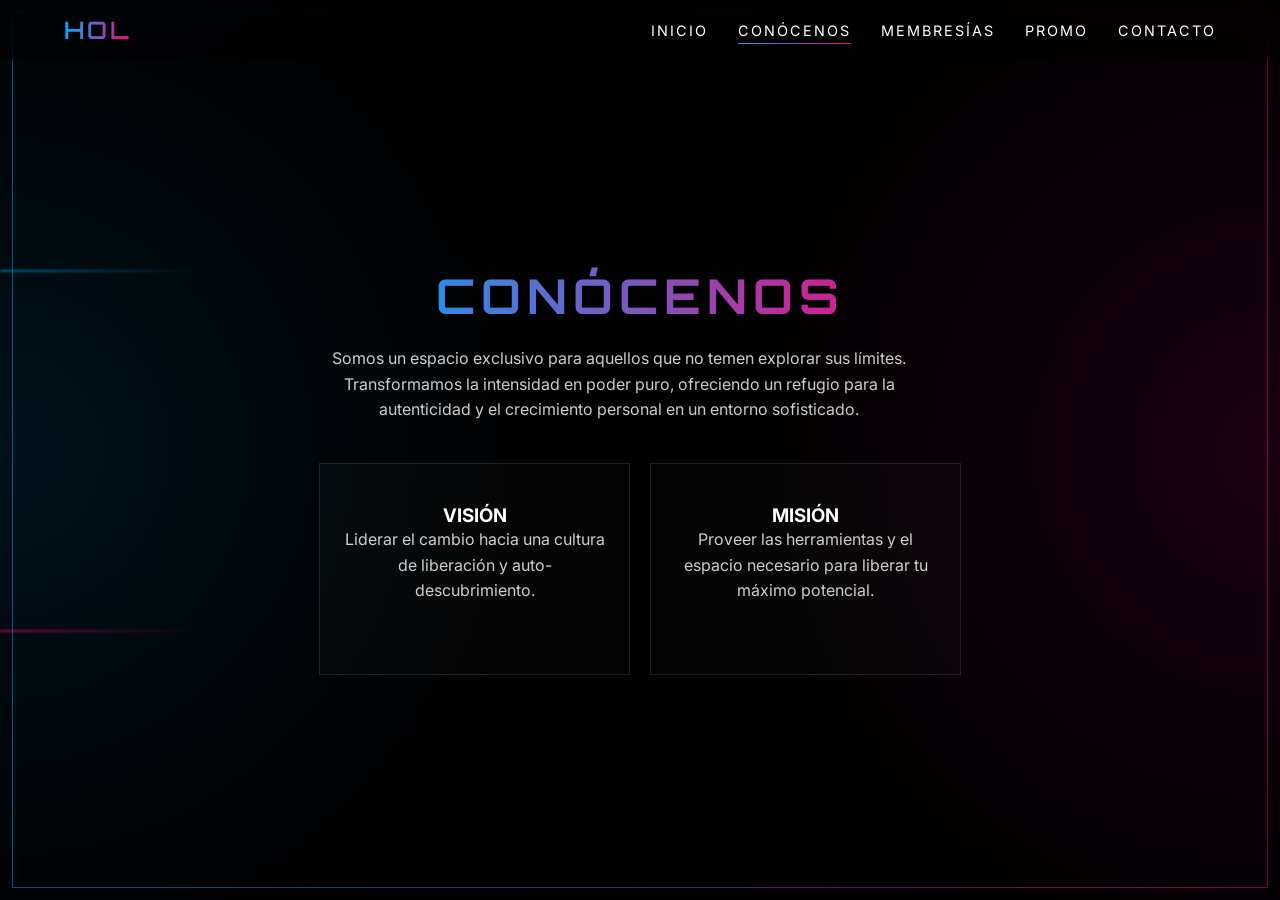
==== HOL/conocenos.html @ ff88140e "Add files via upload" ====
<!DOCTYPE html>
<html lang="es">
<head>
  <meta charset="UTF-8">
  <meta name="viewport" content="width=device-width, initial-scale=1.0">
  <title>HOL | Conócenos</title>
  <link href="https://fonts.googleapis.com/css2?family=Orbitron:wght@400;600&family=Inter:wght@300;400;600&display=swap" rel="stylesheet">
  <link rel="stylesheet" href="style.css">
</head>
<body>

  <div class="frame"></div>
  <div class="comet blue"></div>
  <div class="comet magenta"></div>

  <nav class="nav">
    <a href="index.html" class="logo">HOL</a>
    <div class="menu-toggle" onclick="toggleMenu()">☰</div>
    <div class="menu" id="menu">
      <a href="index.html">INICIO</a>
      <a href="conocenos.html" class="active">CONÓCENOS</a>
      <a href="membresias.html">MEMBRESÍAS</a>
      <a href="promociones.html">PROMO</a>
      <a href="contacto.html">CONTACTO</a>
    </div>
  </nav>

  <main class="container">
    <section>
      <h2>CONÓCENOS</h2>
      <p>Somos un espacio exclusivo para aquellos que no temen explorar sus límites. Transformamos la intensidad en poder puro, ofreciendo un refugio para la autenticidad y el crecimiento personal en un entorno sofisticado.</p>
      <div class="grid">
        <div class="card">
          <h3>VISIÓN</h3>
          <p>Liderar el cambio hacia una cultura de liberación y auto-descubrimiento.</p>
        </div>
        <div class="card">
          <h3>MISIÓN</h3>
          <p>Proveer las herramientas y el espacio necesario para liberar tu máximo potencial.</p>
        </div>
      </div>
    </section>
  </main>

  <script src="script.js"></script>
</body>
</html>
---- HOL/style.css ----
:root {
  --blue: #00aaff;
  --magenta: #ff007a;
  --white: #fff;
  --bg-dark: #000;
  --bg-overlay: rgba(0, 0, 0, 0.4);
}

* {
  margin: 0;
  padding: 0;
  box-sizing: border-box;
}

body {
  font-family: 'Inter', sans-serif;
  background: var(--bg-dark);
  color: var(--white);
  min-height: 100vh;
  position: relative;
  overflow-x: hidden;
}

/* Background Effects */
body::before {
  content: "";
  position: fixed;
  inset: 0;
  background: 
    radial-gradient(circle at left, #00111a, transparent 40%),
    radial-gradient(circle at right, #1a0012, transparent 40%);
  z-index: -2;
}

.comet {
  position: fixed;
  width: 200px;
  height: 2px;
  opacity: 0.6;
  filter: blur(1px);
  animation: moveComet 6s linear infinite;
  z-index: -1;
}

.comet.blue {
  background: linear-gradient(90deg, var(--blue), transparent);
  top: 30%;
}

.comet.magenta {
  background: linear-gradient(90deg, var(--magenta), transparent);
  top: 70%;
  animation-delay: 3s;
}

@keyframes moveComet {
  from { transform: translateX(-200px); }
  to { transform: translateX(120vw); }
}

.frame {
  position: fixed;
  inset: 12px;
  border: 1px solid;
  border-image: linear-gradient(90deg, var(--blue), var(--magenta)) 1;
  opacity: 0.5;
  pointer-events: none;
  z-index: 5;
}

/* Navigation */
.nav {
  position: fixed;
  top: 0;
  width: 100%;
  padding: 15px 5%;
  display: flex;
  justify-content: space-between;
  align-items: center;
  backdrop-filter: blur(10px);
  background: var(--bg-overlay);
  z-index: 100;
}

.logo {
  font-family: 'Orbitron';
  font-size: 1.5rem;
  font-weight: 600;
  letter-spacing: 3px;
  background: linear-gradient(90deg, var(--blue), var(--magenta));
  -webkit-background-clip: text;
  -webkit-text-fill-color: transparent;
  animation: glow 3s ease-in-out infinite alternate;
  text-decoration: none;
}

@keyframes glow {
  from { text-shadow: 0 0 5px rgba(0, 170, 255, 0.2); }
  to { text-shadow: 0 0 20px rgba(255, 0, 122, 0.6); }
}

.menu-toggle {
  display: none;
  cursor: pointer;
  font-size: 24px;
}

.menu {
  display: flex;
  gap: 30px;
}

.menu a {
  text-decoration: none;
  color: var(--white);
  font-size: 0.9rem;
  letter-spacing: 2px;
  text-transform: uppercase;
  position: relative;
  transition: 0.3s;
}

.menu a::after {
  content: "";
  position: absolute;
  width: 0;
  height: 1px;
  bottom: -5px;
  left: 0;
  background: linear-gradient(90deg, var(--blue), var(--magenta));
  transition: 0.3s;
}

.menu a:hover::after, .menu a.active::after {
  width: 100%;
}

/* Base Layout */
.container {
  max-width: 1200px;
  margin: 0 auto;
  padding: 100px 20px 60px;
  min-height: 100vh;
  display: flex;
  flex-direction: column;
  justify-content: center;
  align-items: center;
  text-align: center;
}

h1, h2 {
  font-family: 'Orbitron';
  letter-spacing: 6px;
  background: linear-gradient(90deg, var(--blue), var(--magenta));
  -webkit-background-clip: text;
  -webkit-text-fill-color: transparent;
  margin-bottom: 20px;
}

h1 { font-size: clamp(3rem, 10vw, 7rem); }
h2 { font-size: clamp(2rem, 5vw, 3rem); }

p {
  max-width: 600px;
  line-height: 1.6;
  opacity: 0.8;
  margin-bottom: 30px;
}

/* CTA */
.cta {
  display: inline-block;
  padding: 15px 40px;
  text-decoration: none;
  color: var(--white);
  font-family: 'Orbitron';
  letter-spacing: 2px;
  border: 1px solid;
  border-image: linear-gradient(90deg, var(--blue), var(--magenta)) 1;
  background: transparent;
  transition: 0.3s;
  cursor: pointer;
}

.cta:hover {
  background: rgba(255, 255, 255, 0.05);
  box-shadow: 0 0 20px rgba(0, 170, 255, 0.3);
  transform: translateY(-2px);
}

/* Cards & Grid */
.grid {
  display: grid;
  grid-template-columns: repeat(auto-fit, minmax(250px, 1fr));
  gap: 20px;
  width: 100%;
  margin-top: 40px;
}

.card {
  background: rgba(255, 255, 255, 0.02);
  padding: 40px 20px;
  border: 1px solid rgba(255, 255, 255, 0.1);
  transition: 0.4s cubic-bezier(0.175, 0.885, 0.32, 1.275);
}

.card:hover {
  transform: translateY(-10px);
  border-color: var(--magenta);
  box-shadow: 0 10px 30px rgba(255, 0, 122, 0.2);
}

/* Form Styles */
form {
  width: 100%;
  max-width: 500px;
  display: flex;
  flex-direction: column;
  gap: 15px;
}

input, textarea {
  background: rgba(255, 255, 255, 0.05);
  border: 1px solid rgba(255, 255, 255, 0.1);
  padding: 12px;
  color: var(--white);
  font-family: 'Inter', sans-serif;
  transition: 0.3s;
}

input:focus, textarea:focus {
  outline: none;
  border-color: var(--blue);
  background: rgba(255, 255, 255, 0.1);
}

textarea { min-height: 120px; }

/* Footer */
footer {
  margin-top: auto;
  padding: 30px;
  opacity: 0.5;
  font-size: 0.8rem;
  letter-spacing: 2px;
}

/* Responsiveness */
@media (max-width: 768px) {
  .menu-toggle { display: block; }
  .menu {
    position: fixed;
    top: 60px;
    left: 0;
    width: 100%;
    height: 0;
    flex-direction: column;
    background: rgba(0, 0, 0, 0.95);
    overflow: hidden;
    transition: 0.4s;
    justify-content: center;
    align-items: center;
    padding: 0;
  }
  .menu.active {
    height: 100vh;
    padding: 40px 0;
  }
}
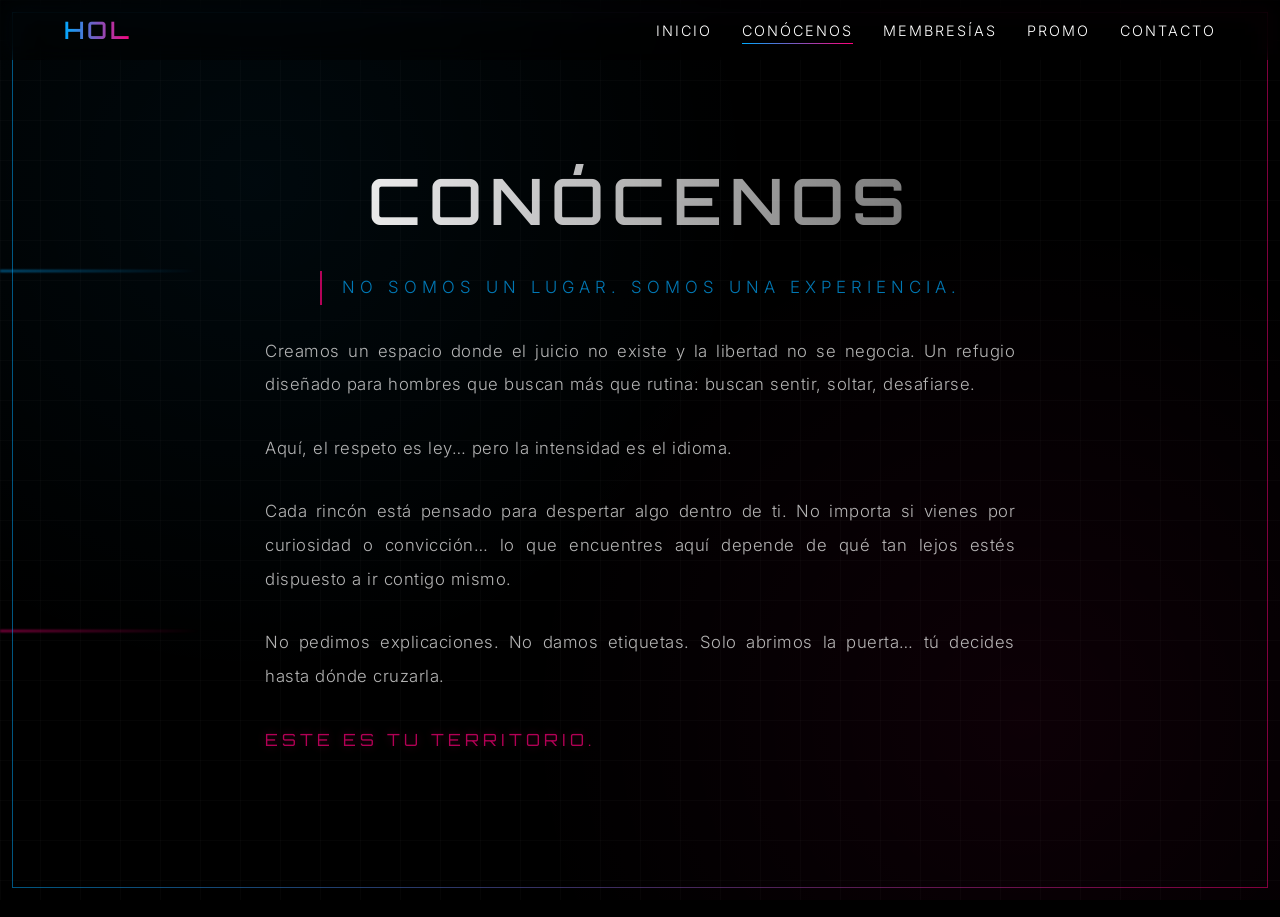
==== commit b26f9231: "Add files via upload" ====
--- a/HOL/conocenos.html
+++ b/HOL/conocenos.html
@@ -1,47 +1,57 @@
-<!DOCTYPE html>
-<html lang="es">
-<head>
-  <meta charset="UTF-8">
-  <meta name="viewport" content="width=device-width, initial-scale=1.0">
-  <title>HOL | Conócenos</title>
-  <link href="https://fonts.googleapis.com/css2?family=Orbitron:wght@400;600&family=Inter:wght@300;400;600&display=swap" rel="stylesheet">
-  <link rel="stylesheet" href="style.css">
-</head>
-<body>
-
-  <div class="frame"></div>
-  <div class="comet blue"></div>
-  <div class="comet magenta"></div>
-
-  <nav class="nav">
-    <a href="index.html" class="logo">HOL</a>
-    <div class="menu-toggle" onclick="toggleMenu()">☰</div>
-    <div class="menu" id="menu">
-      <a href="index.html">INICIO</a>
-      <a href="conocenos.html" class="active">CONÓCENOS</a>
-      <a href="membresias.html">MEMBRESÍAS</a>
-      <a href="promociones.html">PROMO</a>
-      <a href="contacto.html">CONTACTO</a>
-    </div>
-  </nav>
-
-  <main class="container">
-    <section>
-      <h2>CONÓCENOS</h2>
-      <p>Somos un espacio exclusivo para aquellos que no temen explorar sus límites. Transformamos la intensidad en poder puro, ofreciendo un refugio para la autenticidad y el crecimiento personal en un entorno sofisticado.</p>
-      <div class="grid">
-        <div class="card">
-          <h3>VISIÓN</h3>
-          <p>Liderar el cambio hacia una cultura de liberación y auto-descubrimiento.</p>
-        </div>
-        <div class="card">
-          <h3>MISIÓN</h3>
-          <p>Proveer las herramientas y el espacio necesario para liberar tu máximo potencial.</p>
-        </div>
-      </div>
-    </section>
-  </main>
-
-  <script src="script.js"></script>
-</body>
-</html>
+<!DOCTYPE html>
+<html lang="es">
+<head>
+  <meta charset="UTF-8">
+  <meta name="viewport" content="width=device-width, initial-scale=1.0">
+  <title>HOL | Conócenos</title>
+  <link href="https://fonts.googleapis.com/css2?family=Orbitron:wght@400;600&family=Inter:wght@300;400;600&display=swap" rel="stylesheet">
+  <link rel="stylesheet" href="style.css">
+</head>
+<body>
+
+  <div class="frame"></div>
+  <div class="comet blue"></div>
+  <div class="comet magenta"></div>
+
+  <nav class="nav">
+    <a href="index.html" class="logo">HOL</a>
+    <div class="menu-toggle" onclick="toggleMenu()">☰</div>
+    <div class="menu" id="menu">
+      <a href="index.html">INICIO</a>
+      <a href="conocenos.html" class="active">CONÓCENOS</a>
+      <a href="membresias.html">MEMBRESÍAS</a>
+      <a href="promociones.html">PROMO</a>
+      <a href="contacto.html">CONTACTO</a>
+    </div>
+  </nav>
+
+  <main class="container">
+    <section class="reveal">
+      <h2>CONÓCENOS</h2>
+      <div class="hero-content">
+        <p class="subtitle">No somos un lugar. Somos una experiencia.</p>
+        <p>Creamos un espacio donde el juicio no existe y la libertad no se negocia. Un refugio diseñado para hombres que buscan más que rutina: buscan sentir, soltar, desafiarse.</p>
+        <p>Aquí, el respeto es ley… pero la intensidad es el idioma.</p>
+        <p>Cada rincón está pensado para despertar algo dentro de ti. No importa si vienes por curiosidad o convicción… lo que encuentres aquí depende de qué tan lejos estés dispuesto a ir contigo mismo.</p>
+        <p>No pedimos explicaciones. No damos etiquetas. Solo abrimos la puerta… tú decides hasta dónde cruzarla.</p>
+        <p class="accent-text">Este es tu territorio.</p>
+      </div>
+    </section>
+  </main>
+
+  <script>
+    function toggleMenu() { document.getElementById('menu').classList.toggle('active'); }
+    document.querySelectorAll('.menu a').forEach(link => {
+      link.addEventListener('click', () => { document.getElementById('menu').classList.remove('active'); });
+    });
+    const revealObserver = new IntersectionObserver((entries) => {
+      entries.forEach(entry => { if (entry.isIntersecting) entry.target.classList.add('visible'); });
+    }, { threshold: 0.1 });
+    document.querySelectorAll('.reveal, .card').forEach(el => {
+      el.classList.add('reveal');
+      revealObserver.observe(el);
+    });
+    window.addEventListener('load', () => { document.body.classList.add('loaded'); });
+  </script>
+</body>
+</html>
--- a/HOL/style.css
+++ b/HOL/style.css
@@ -19,6 +19,8 @@
   min-height: 100vh;
   position: relative;
   overflow-x: hidden;
+  font-weight: 300; /* Lighter weight for sophistication */
+  letter-spacing: 0.5px;
 }
 
 /* Background Effects */
@@ -27,8 +29,11 @@
   position: fixed;
   inset: 0;
   background: 
-    radial-gradient(circle at left, #00111a, transparent 40%),
-    radial-gradient(circle at right, #1a0012, transparent 40%);
+    radial-gradient(circle at 20% 20%, rgba(0, 170, 255, 0.05), transparent 40%),
+    radial-gradient(circle at 80% 80%, rgba(255, 0, 122, 0.05), transparent 40%),
+    linear-gradient(rgba(255, 255, 255, 0.02) 1px, transparent 1px),
+    linear-gradient(90deg, rgba(255, 255, 255, 0.02) 1px, transparent 1px);
+  background-size: 100% 100%, 100% 100%, 40px 40px, 40px 40px;
   z-index: -2;
 }
 
@@ -137,9 +142,9 @@
 
 /* Base Layout */
 .container {
-  max-width: 1200px;
+  max-width: 1400px;
   margin: 0 auto;
-  padding: 100px 20px 60px;
+  padding: 160px 5% 100px;
   min-height: 100vh;
   display: flex;
   flex-direction: column;
@@ -150,15 +155,34 @@
 
 h1, h2 {
   font-family: 'Orbitron';
-  letter-spacing: 6px;
-  background: linear-gradient(90deg, var(--blue), var(--magenta));
+  letter-spacing: 12px;
+  font-weight: 600;
+  text-transform: uppercase;
+  background: linear-gradient(90deg, var(--white), rgba(255, 255, 255, 0.4));
   -webkit-background-clip: text;
   -webkit-text-fill-color: transparent;
-  margin-bottom: 20px;
-}
-
-h1 { font-size: clamp(3rem, 10vw, 7rem); }
-h2 { font-size: clamp(2rem, 5vw, 3rem); }
+  margin-bottom: 30px;
+}
+
+h1 { 
+  font-size: clamp(3.5rem, 12vw, 8.5rem); 
+  line-height: 1;
+}
+
+h2 { 
+  font-size: clamp(2rem, 6vw, 4rem); 
+  letter-spacing: 8px;
+}
+
+/* Background grid animation */
+@keyframes gridMove {
+  0% { background-position: 0 0; }
+  100% { background-position: 40px 40px; }
+}
+
+body::before {
+  animation: gridMove 20s linear infinite;
+}
 
 p {
   max-width: 600px;
@@ -191,23 +215,54 @@
 /* Cards & Grid */
 .grid {
   display: grid;
-  grid-template-columns: repeat(auto-fit, minmax(250px, 1fr));
-  gap: 20px;
+  grid-template-columns: repeat(auto-fit, minmax(280px, 1fr));
+  gap: 30px;
   width: 100%;
-  margin-top: 40px;
+  margin-top: 60px;
 }
 
 .card {
   background: rgba(255, 255, 255, 0.02);
-  padding: 40px 20px;
+  padding: 50px 30px;
   border: 1px solid rgba(255, 255, 255, 0.1);
-  transition: 0.4s cubic-bezier(0.175, 0.885, 0.32, 1.275);
+  transition: 0.3s ease-out;
+  position: relative;
+  overflow: hidden;
+  display: flex;
+  flex-direction: column;
+  justify-content: center;
+  align-items: center;
+  transform-style: preserve-3d;
+}
+
+.card::before {
+  content: "";
+  position: absolute;
+  inset: 0;
+  background: radial-gradient(800px circle at var(--mouse-x) var(--mouse-y), rgba(255, 255, 255, 0.05), transparent 40%);
+  z-index: -1;
+  pointer-events: none;
+}
+
+.card h3 {
+  font-family: 'Orbitron';
+  margin-bottom: 20px;
+  letter-spacing: 3px;
 }
 
 .card:hover {
-  transform: translateY(-10px);
-  border-color: var(--magenta);
-  box-shadow: 0 10px 30px rgba(255, 0, 122, 0.2);
+  border-color: rgba(255, 255, 255, 0.4);
+  box-shadow: 0 20px 40px rgba(0, 0, 0, 0.4);
+}
+
+/* Page Transitions */
+body {
+  opacity: 0;
+  transition: opacity 1s ease-in;
+}
+
+body.loaded {
+  opacity: 1;
 }
 
 /* Form Styles */
@@ -236,6 +291,106 @@
 
 textarea { min-height: 120px; }
 
+/* Typography & Content */
+.subtitle {
+  font-size: 0.9rem;
+  font-weight: 600;
+  letter-spacing: 5px;
+  color: var(--blue);
+  margin-bottom: 50px;
+  text-transform: uppercase;
+  border-left: 2px solid var(--magenta);
+  padding-left: 20px;
+  display: inline-block;
+  opacity: 0.9;
+}
+
+.hero-content {
+  margin-bottom: 60px;
+}
+
+.hero-content p {
+  margin: 0 auto 30px;
+  max-width: 750px;
+  font-size: 1.05rem;
+  line-height: 2;
+  font-weight: 300;
+  opacity: 0.7;
+  text-align: justify;
+  text-justify: inter-word;
+}
+
+.accent-text {
+  font-family: 'Orbitron';
+  font-weight: 400;
+  color: var(--magenta);
+  background: none;
+  -webkit-background-clip: unset;
+  -webkit-text-fill-color: unset;
+  display: block;
+  margin-top: 40px;
+  letter-spacing: 4px;
+  font-size: 1.1rem;
+  text-shadow: 0 0 10px rgba(255, 0, 122, 0.4);
+  text-transform: uppercase;
+}
+
+/* Membership Specials */
+.card {
+  background: rgba(255, 255, 255, 0.01);
+  padding: 60px 40px;
+  border: 1px solid rgba(255, 255, 255, 0.05);
+  transition: 0.6s cubic-bezier(0.19, 1, 0.22, 1);
+  position: relative;
+  overflow: hidden;
+  display: flex;
+  flex-direction: column;
+  justify-content: flex-start;
+  align-items: flex-start;
+  text-align: left;
+  backdrop-filter: blur(5px);
+}
+
+.card h3 {
+  font-family: 'Orbitron';
+  font-weight: 600;
+  margin-bottom: 25px;
+  letter-spacing: 4px;
+  font-size: 1.3rem;
+  color: var(--white);
+}
+
+.card p {
+  font-size: 0.95rem;
+  line-height: 1.8;
+  opacity: 0.6;
+}
+
+.card.gold { border: 1px solid rgba(255, 215, 0, 0.2); }
+.card.diamond { border: 1px solid rgba(185, 242, 255, 0.2); }
+.card.deluxe { 
+  border: 1px solid transparent;
+  background: 
+    linear-gradient(var(--bg-dark), var(--bg-dark)) padding-box,
+    linear-gradient(45deg, var(--blue), var(--magenta)) border-box;
+}
+
+.card:hover {
+  border-color: rgba(255, 255, 255, 0.2);
+  background: rgba(255, 255, 255, 0.03);
+  box-shadow: 0 30px 60px rgba(0, 0, 0, 0.6);
+}
+.reveal {
+  opacity: 0;
+  transform: translateY(30px);
+  transition: all 0.8s ease-out;
+}
+
+.reveal.visible {
+  opacity: 1;
+  transform: translateY(0);
+}
+
 /* Footer */
 footer {
   margin-top: auto;
@@ -246,24 +401,72 @@
 }
 
 /* Responsiveness */
+@media (max-width: 1024px) {
+  .container { padding-top: 120px; }
+  .grid { grid-template-columns: repeat(auto-fit, minmax(250px, 1fr)); }
+}
+
 @media (max-width: 768px) {
+  .frame { inset: 8px; }
+  .nav { padding: 10px 5%; }
+  
+  .container { 
+    padding: 100px 20px 60px; 
+    text-align: left;
+    align-items: flex-start;
+  }
+  
+  h1 { letter-spacing: 6px; }
+  h2 { letter-spacing: 4px; }
+  
+  .subtitle {
+    font-size: 0.8rem;
+    letter-spacing: 3px;
+    margin-bottom: 30px;
+  }
+  
+  .hero-content p {
+    text-align: left;
+    font-size: 1rem;
+    line-height: 1.8;
+  }
+  
+  .grid {
+    grid-template-columns: 1fr;
+    gap: 20px;
+  }
+  
+  .card {
+    padding: 40px 25px;
+  }
+
   .menu-toggle { display: block; }
   .menu {
     position: fixed;
-    top: 60px;
+    top: 0;
     left: 0;
     width: 100%;
     height: 0;
     flex-direction: column;
-    background: rgba(0, 0, 0, 0.95);
+    background: rgba(0, 0, 0, 0.98);
     overflow: hidden;
-    transition: 0.4s;
+    transition: 0.5s cubic-bezier(0.19, 1, 0.22, 1);
     justify-content: center;
     align-items: center;
     padding: 0;
+    z-index: 1000;
   }
   .menu.active {
     height: 100vh;
-    padding: 40px 0;
-  }
-}
+  }
+  .menu a {
+    font-size: 1.5rem;
+    margin: 15px 0;
+  }
+}
+
+@media (max-width: 480px) {
+  h1 { font-size: 3rem; }
+  h2 { font-size: 1.8rem; }
+  .cta { width: 100%; text-align: center; }
+}
